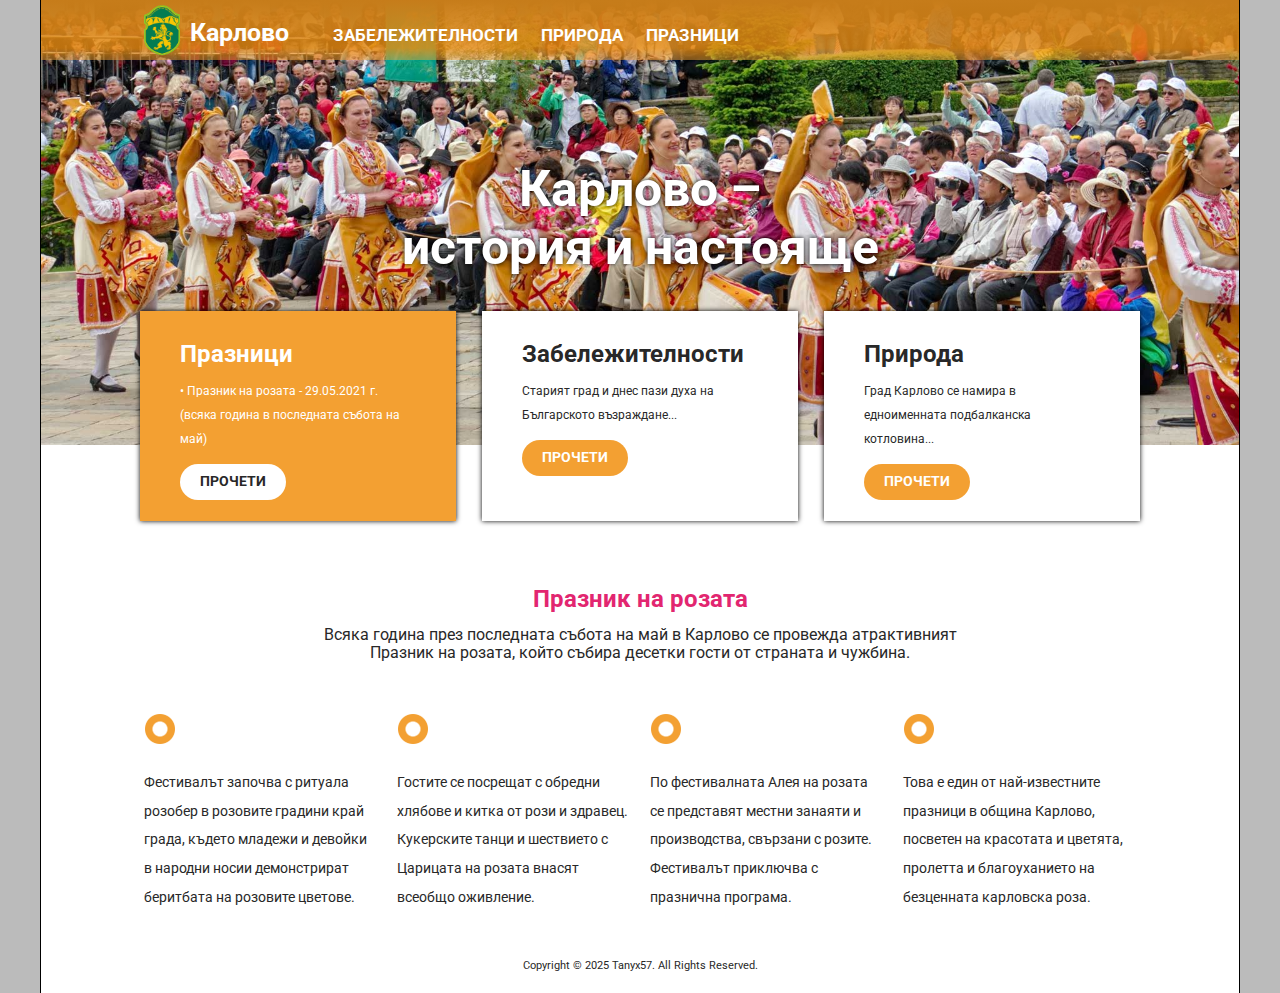
==== index.html @ 19965ad4 "Page updates" ====
<!DOCTYPE html>
<html lang="bg">
  <head>
    <meta charset="utf-8" />
    <meta name="viewport" content="width=device-width, initial-scale=1.0" />

    <title>Карлово</title>

    <link rel="stylesheet" href="css/modern-normalize.css" />
    <link rel="stylesheet" href="css/styles.css" />
    <link rel="icon" href="favicon.ico" sizes="any" />
  </head>

  <body>
    <div id="menu-mob"></div>
    <div id="home" class="pageContainer">
      <div id="headerContainer">
        <div id="header" class="baseBlock">
          <div id="logo"><a href="index.html">Карлово</a></div>
          <div id="menu">
            <a href="pois.html">Забележителности</a>
            <a href="nature.html">Природа</a>
            <a href="events.html">Празници</a>
          </div>
        </div>
      </div>
      <div id="topTitle" class="baseBlock">
        <h1>Карлово – <br />история и настояще</h1>
      </div>
      <div id="accentBlocks" class="baseBlock">
        <div class="accentBlock orange">
          <h3>Празници</h3>
          <p>
            • Празник на розата - 29.05.2021 г. (всяка година в последната
            събота на май)
          </p>
          <a href="events.html" class="aButton">Прочети</a>
        </div>
        <div class="accentBlock">
          <h3>Забележителности</h3>
          <p>Старият град и днес пази духа на Българското възраждане...</p>
          <a href="pois.html" class="aButton">Прочети</a>
        </div>
        <div class="accentBlock">
          <h3>Природа</h3>
          <p>Град Карлово се намира в едноименната подбалканска котловина...</p>
          <a href="nature.html" class="aButton">Прочети</a>
        </div>
      </div>
      <br class="clear" />
      <div id="page" class="baseBlock">
        <h2 class="roza">Празник на розата</h2>
        <div id="video" align="center"></div>
        <p class="subtitle">
          Всяка година през последната събота на май в Карлово се провежда
          атрактивният Празник на розата, който събира десетки гости от страната
          и чужбина.
        </p>
        <div class="x4cols">
          <p class="miniBlock">
            Фестивалът започва с ритуала розобер в розовите градини край града,
            където младежи и девойки в народни носии демонстрират беритбата на
            розовите цветове.
          </p>
          <p class="miniBlock">
            Гостите се посрещат с обредни хлябове и китка от рози и здравец.
            Кукерските танци и шествието с Царицата на розата внасят всеобщо
            оживление.
          </p>
          <p class="miniBlock">
            По фестивалната Алея на розата се представят местни занаяти и
            производства, свързани с розите. Фестивалът приключва с празнична
            програма.
          </p>
          <p class="miniBlock">
            Това е един от най-известните празници в община Карлово, посветен на
            красотата и цветята, пролетта и благоуханието на безценната
            карловска роза.
          </p>
        </div>
        <br class="clear" />
      </div>
      <div id="footer">
        <p class="baseBlock">Copyright © 2025 Tanyx57. All Rights Reserved.</p>
      </div>
    </div>

    <script src="js/app.js"></script>
  </body>
</html>
---- css/styles.css ----
/* CSS */
@import url('https://fonts.googleapis.com/css2?family=Roboto:wght@400;700&display=swap');

*,
*:after,
*:before {
  box-sizing: border-box;
}

div {
  margin: 0;
}

body {
  background-color: #bbb;
  margin: 0;
  font-family: 'Roboto', sans-serif;
  font-size: 12px;
  color: #282828;
}

#home {
  background-image: url('../img/home-page-image.jpg');
  background-repeat: no-repeat;
  background-position: center -60px;
  background-size: 1200px auto;
}

#pois {
  background-image: url('../img/pois-image.jpg');
  background-repeat: no-repeat;
  background-position: center -60px;
  background-size: 1200px auto;
}

.pageContainer {
  background-color: white;
  width: 100%;
  max-width: 1200px;
  min-height: 100vh;
  margin: 0 auto;
  border-left: 1px solid black;
  border-right: 1px solid black;
  padding-bottom: 55px;
  position: relative;
}

#headerContainer {
  background: rgba(243, 160, 50, 0.75);
  background: linear-gradient(
    to bottom,
    rgb(198, 124, 26) 0%,
    rgba(234, 140, 16, 0.8) 80%,
    rgba(243, 160, 50, 0.5) 100%
  );
  width: 100%;
  height: 60px;
}

#header {
  padding: 4px 0;
}

.baseBlock {
  width: 100%;
  max-width: 1000px;
  margin: 0 auto;
}

#logo {
  width: 180px;
  display: inline-block;
  z-index: 999;
  position: relative;
}

#menu {
  display: inline-block;
}

#logo a {
  color: #fff;
  font-size: 2.1em;
  font-weight: bold;
  display: inline-block;
  text-decoration: none;
}

#logo a:before {
  content: '\a0';
  background-image: url('../img/Karlovo-gerb.gif');
  background-repeat: no-repeat;
  background-size: 36px auto;
  background-position: 4px 0;
  width: 50px;
  height: 60px;
  display: inline-block;
  vertical-align: middle;
}

#menu a {
  color: #fff;
  font-size: 1.4em;
  font-weight: bold;
  display: inline-block;
  text-decoration: none;
  text-transform: uppercase;
  margin: 3px 10px;
}

#topTitle {
  padding: 100px 0 0;
  min-height: 251px;
}

#pois #topTitle {
  min-height: 260px;
}

#topTitle h1 {
  color: #fff;
  font-size: 4.2em;
  font-weight: bold;
  text-align: center;
  text-shadow: 0 0 5px #000;
  margin: 0;
}

.accentBlock {
  background-color: #ffffff;
  box-shadow: 0 0 5px #000;
  width: 316px;
  height: 210px;
  float: left;
  margin-left: 26px;
  padding: 30px 40px;
}

.orange {
  background-color: #f3a032;
  margin-left: 0;
}

.accentBlock h3 {
  color: #282828;
  font-size: 2em;
  font-weight: bold;
  margin: 0 0 10px 0;
}

.accentBlock p {
  color: #282828;
  margin: 3px 0;
  line-height: 200%;
}

.accentBlock a {
  color: #fff;
  background-color: #f3a032;
  font-size: 1.2em;
  font-weight: bold;
  padding: 10px 20px;
  border-radius: 19px;
  text-decoration: none;
  text-transform: uppercase;
  margin: 10px 0;
  display: inline-block;
}

.accentBlock.orange a {
  color: #282828;
  background-color: #ffffff;
}

.accentBlock.orange h3,
.accentBlock.orange p {
  color: #ffffff;
}

h2 {
  font-size: 2em;
  margin: 0 0 10px;
  text-align: center;
  line-height: 1.5em;
  width: 100%;
}

h2.roza {
  color: #e22670;
  margin-top: 35px;
}

.poiBlock h2 {
}

#page {
  padding: 25px 0;
}

.clear {
  clear: both;
}

#page p {
  margin: 3px;
  font-size: 1.2em;
}

#page p.subtitle {
  text-align: center;
  font-size: 1.3em;
  max-width: 70%;
  margin: 2px auto 20px;
}

#page .x4cols p.miniBlock {
  width: 233px;
  line-height: 200%;
  float: left;
  margin: 30px 16px 0 4px;
}

#page .x4cols p.miniBlock:last-of-type {
  margin-right: 4px;
}

#page p.miniBlock:before {
  content: '\a0';
  background-image: url('../img/circle.png');
  background-repeat: no-repeat;
  background-position: left top;
  width: 36px;
  height: 36px;
  display: block;
  margin-bottom: 20px;
}

#footer {
  position: absolute;
  bottom: 0;
  left: 0;
  width: 100%;
}

#footer p {
  font-size: 0.9em;
  text-align: center;
  margin: 0 auto;
  padding: 20px 0;
  background-color: white;
}

.poiBlock {
  width: 100%;
  display: inline-block;
  background-color: #fafaf0;
  margin: 0 0 20px;
  border: #ccc solid 1px;
}

.poiBlock img {
  float: right;
  display: block;
}

.poiBlock .poiText {
  padding: 20px;
  width: calc(100% - 300px);
  display: inline-block;
}

.poiText p {
  margin: 5px 0;
}

.poiText p:first-letter {
  font-size: 1.2em;
  color: #bf2e02;
  font-weight: bold;
}

/*****************/
@media screen and (max-width: 1020px) {
  .accentBlock {
    box-shadow: 0 0 5px #000;
    width: 100%;
    max-width: 520px;
    height: auto;
    float: none;
    margin: 0 auto 10px;
    padding: 15px 30px 7px;
  }

  #page .x4cols p.miniBlock {
    width: calc(50% - 2 * 10px);
    margin: 30px 10px 0 10px;
  }

  #page .x4cols p.miniBlock:last-of-type {
    margin-right: 10px;
  }

  #page .x4cols p.miniBlock:nth-of-type(odd) {
    clear: left;
  }

  #footer {
    position: static;
  }

  .pageContainer {
    padding-bottom: 0;
  }
}

#menu-mob {
  display: none;
}

#menu-mob.open:before {
  content: '\2613';
}

@media screen and (max-width: 678px) {
  #topTitle h1 {
    font-size: 3.2em;
  }

  #menu {
    display: none;
    padding: 50px 30px 20px 70px;
    position: absolute;
    left: 1px;
    top: 0;
    background: linear-gradient(
      to top,
      rgba(243, 160, 50, 0.9) 0,
      rgba(198, 124, 26, 0.95) 100%
    );
    border-right: 1px solid #c67c1a;
    border-bottom: 1px solid #c67c1a;
    width: 100%;
  }

  #menu a {
    display: block;
    margin: 30px 0;
  }

  #menu.open {
    display: block;
  }

  #menu-mob {
    display: block;
    height: 40px;
    position: absolute;
    top: 10px;
    right: 0;
    z-index: 1000;
  }

  #menu-mob:before {
    display: inline-block;
    width: 40px;
    height: 40px;
    content: '\2630';
    font-size: 30px;
    color: #fff;
  }

  .poiBlock img {
    float: none;
    margin: 0 auto;
  }
  .poiBlock .poiText {
    width: 100%;
  }
}

@media screen and (max-width: 520px) {
  #page .x4cols {
    padding: 0 20px;
  }
  #page .x4cols p.miniBlock {
    width: 100%;
    float: none;
    clear: both;
    margin: 30px 0 0 0;
  }
}
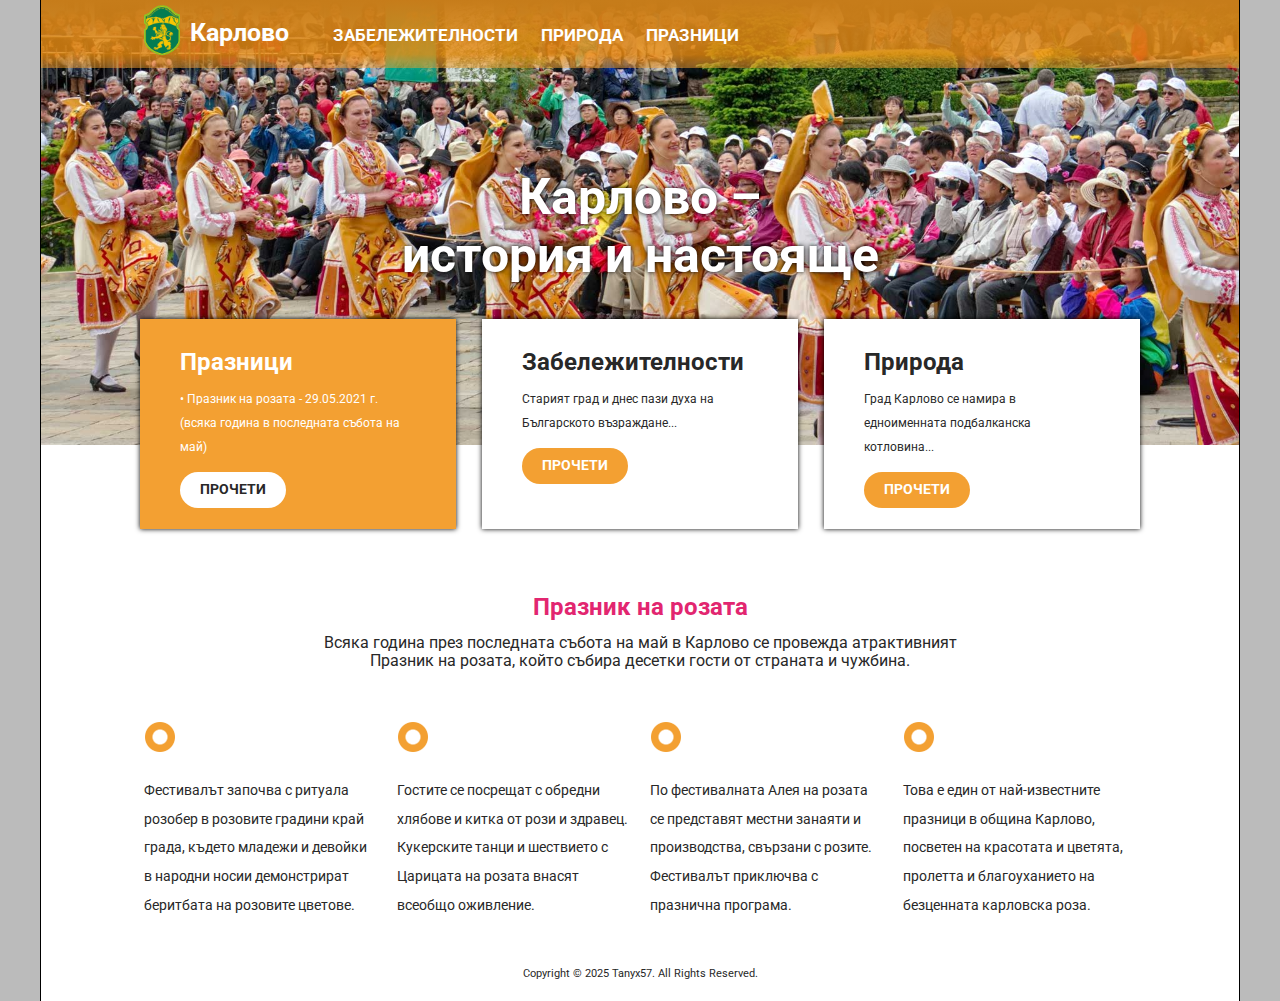
==== commit 3f648b2e: "Updating pois page" ====
--- a/index.html
+++ b/index.html
@@ -4,87 +4,122 @@
     <meta charset="utf-8" />
     <meta name="viewport" content="width=device-width, initial-scale=1.0" />
 
-    <title>Карлово</title>
+    <title>Карлово – забележителности, природа и традиции</title>
 
+    <!-- Meta description for better SEO -->
+    <meta
+      name="description"
+      content="Открийте Карлово – град с богата история, уникални забележителности, красива природа и традиционни празници като Празника на розата."
+    />
+    <!-- Meta keywords help with search engine ranking -->
+    <meta
+      name="keywords"
+      content="Карлово, България, забележителности, природа, празници, Празник на розата, туризъм, Балкани, култура, история"
+    />
+
+    <!-- Stylesheets for page styling -->
     <link rel="stylesheet" href="css/modern-normalize.css" />
     <link rel="stylesheet" href="css/styles.css" />
+
+    <!-- Favicon for browser tab icon -->
     <link rel="icon" href="favicon.ico" sizes="any" />
   </head>
 
   <body>
+    <!-- Mobile menu placeholder -->
     <div id="menu-mob"></div>
+
+    <!-- Main container for the page -->
     <div id="home" class="pageContainer">
+      <!-- Header section containing the logo and navigation -->
       <div id="headerContainer">
-        <div id="header" class="baseBlock">
-          <div id="logo"><a href="index.html">Карлово</a></div>
-          <div id="menu">
+        <header id="header" class="baseBlock">
+          <div id="logo">
+            <a href="index.html">Карлово</a>
+          </div>
+          <nav id="menu">
             <a href="pois.html">Забележителности</a>
             <a href="nature.html">Природа</a>
             <a href="events.html">Празници</a>
-          </div>
-        </div>
+          </nav>
+        </header>
       </div>
+
+      <!-- Main page title -->
       <div id="topTitle" class="baseBlock">
         <h1>Карлово – <br />история и настояще</h1>
       </div>
-      <div id="accentBlocks" class="baseBlock">
-        <div class="accentBlock orange">
-          <h3>Празници</h3>
-          <p>
-            • Празник на розата - 29.05.2021 г. (всяка година в последната
-            събота на май)
-          </p>
-          <a href="events.html" class="aButton">Прочети</a>
+
+      <!-- Main content section -->
+      <main>
+        <!-- Highlighted sections for main categories -->
+        <section id="accentBlocks" class="baseBlock clearfix">
+          <div class="accentBlock orange">
+            <h3>Празници</h3>
+            <p>
+              • Празник на розата - 29.05.2021 г. (всяка година в последната
+              събота на май)
+            </p>
+            <a href="events.html" class="aButton">Прочети</a>
+          </div>
+          <div class="accentBlock">
+            <h3>Забележителности</h3>
+            <p>Старият град и днес пази духа на Българското възраждане...</p>
+            <a href="pois.html" class="aButton">Прочети</a>
+          </div>
+          <div class="accentBlock">
+            <h3>Природа</h3>
+            <p>
+              Град Карлово се намира в едноименната подбалканска котловина...
+            </p>
+            <a href="nature.html" class="aButton">Прочети</a>
+          </div>
+        </section>
+
+        <!-- Article about the Rose Festival -->
+        <div id="page" class="baseBlock">
+          <article>
+            <h2 class="roza">Празник на розата</h2>
+            <p class="subtitle">
+              Всяка година през последната събота на май в Карлово се провежда
+              атрактивният Празник на розата, който събира десетки гости от
+              страната и чужбина.
+            </p>
+
+            <!-- Grid layout for festival highlights -->
+            <div class="x4cols clearfix">
+              <p class="miniBlock">
+                Фестивалът започва с ритуала розобер в розовите градини край
+                града, където младежи и девойки в народни носии демонстрират
+                беритбата на розовите цветове.
+              </p>
+              <p class="miniBlock">
+                Гостите се посрещат с обредни хлябове и китка от рози и здравец.
+                Кукерските танци и шествието с Царицата на розата внасят всеобщо
+                оживление.
+              </p>
+              <p class="miniBlock">
+                По фестивалната Алея на розата се представят местни занаяти и
+                производства, свързани с розите. Фестивалът приключва с
+                празнична програма.
+              </p>
+              <p class="miniBlock">
+                Това е един от най-известните празници в община Карлово,
+                посветен на красотата и цветята, пролетта и благоуханието на
+                безценната карловска роза.
+              </p>
+            </div>
+          </article>
         </div>
-        <div class="accentBlock">
-          <h3>Забележителности</h3>
-          <p>Старият град и днес пази духа на Българското възраждане...</p>
-          <a href="pois.html" class="aButton">Прочети</a>
-        </div>
-        <div class="accentBlock">
-          <h3>Природа</h3>
-          <p>Град Карлово се намира в едноименната подбалканска котловина...</p>
-          <a href="nature.html" class="aButton">Прочети</a>
-        </div>
-      </div>
-      <br class="clear" />
-      <div id="page" class="baseBlock">
-        <h2 class="roza">Празник на розата</h2>
-        <div id="video" align="center"></div>
-        <p class="subtitle">
-          Всяка година през последната събота на май в Карлово се провежда
-          атрактивният Празник на розата, който събира десетки гости от страната
-          и чужбина.
-        </p>
-        <div class="x4cols">
-          <p class="miniBlock">
-            Фестивалът започва с ритуала розобер в розовите градини край града,
-            където младежи и девойки в народни носии демонстрират беритбата на
-            розовите цветове.
-          </p>
-          <p class="miniBlock">
-            Гостите се посрещат с обредни хлябове и китка от рози и здравец.
-            Кукерските танци и шествието с Царицата на розата внасят всеобщо
-            оживление.
-          </p>
-          <p class="miniBlock">
-            По фестивалната Алея на розата се представят местни занаяти и
-            производства, свързани с розите. Фестивалът приключва с празнична
-            програма.
-          </p>
-          <p class="miniBlock">
-            Това е един от най-известните празници в община Карлово, посветен на
-            красотата и цветята, пролетта и благоуханието на безценната
-            карловска роза.
-          </p>
-        </div>
-        <br class="clear" />
-      </div>
-      <div id="footer">
+      </main>
+
+      <!-- Footer section -->
+      <footer id="footer">
         <p class="baseBlock">Copyright © 2025 Tanyx57. All Rights Reserved.</p>
-      </div>
+      </footer>
     </div>
 
+    <!-- Loads after HTML for better performance and faster rendering -->
     <script src="js/app.js"></script>
   </body>
 </html>
--- a/css/styles.css
+++ b/css/styles.css
@@ -54,7 +54,7 @@
     rgba(243, 160, 50, 0.5) 100%
   );
   width: 100%;
-  height: 60px;
+  height: 68px;
 }
 
 #header {
@@ -190,14 +190,17 @@
   margin-top: 35px;
 }
 
-.poiBlock h2 {
-}
-
 #page {
   padding: 25px 0;
 }
 
 .clear {
+  clear: both;
+}
+
+.clearfix::after {
+  display: block;
+  content: '';
   clear: both;
 }
 
@@ -256,15 +259,30 @@
   background-color: #fafaf0;
   margin: 0 0 20px;
   border: #ccc solid 1px;
+  padding: 20px;
+}
+
+.poiBlock h2 {
+  margin: 0;
+  font-size: 1.5em;
+  text-align: left;
+  padding: 0;
+  margin-bottom: 20px;
+}
+
+.poiBlock .g-maps {
+  display: inline-block;
+  margin-top: 20px;
 }
 
 .poiBlock img {
   float: right;
   display: block;
+  max-width: 300px;
 }
 
 .poiBlock .poiText {
-  padding: 20px;
+  padding: 0 40px 0 20px;
   width: calc(100% - 300px);
   display: inline-block;
 }
@@ -373,7 +391,10 @@
     float: none;
     margin: 0 auto;
   }
+
   .poiBlock .poiText {
+    margin-top: 20px;
+    padding-right: 20px;
     width: 100%;
   }
 }
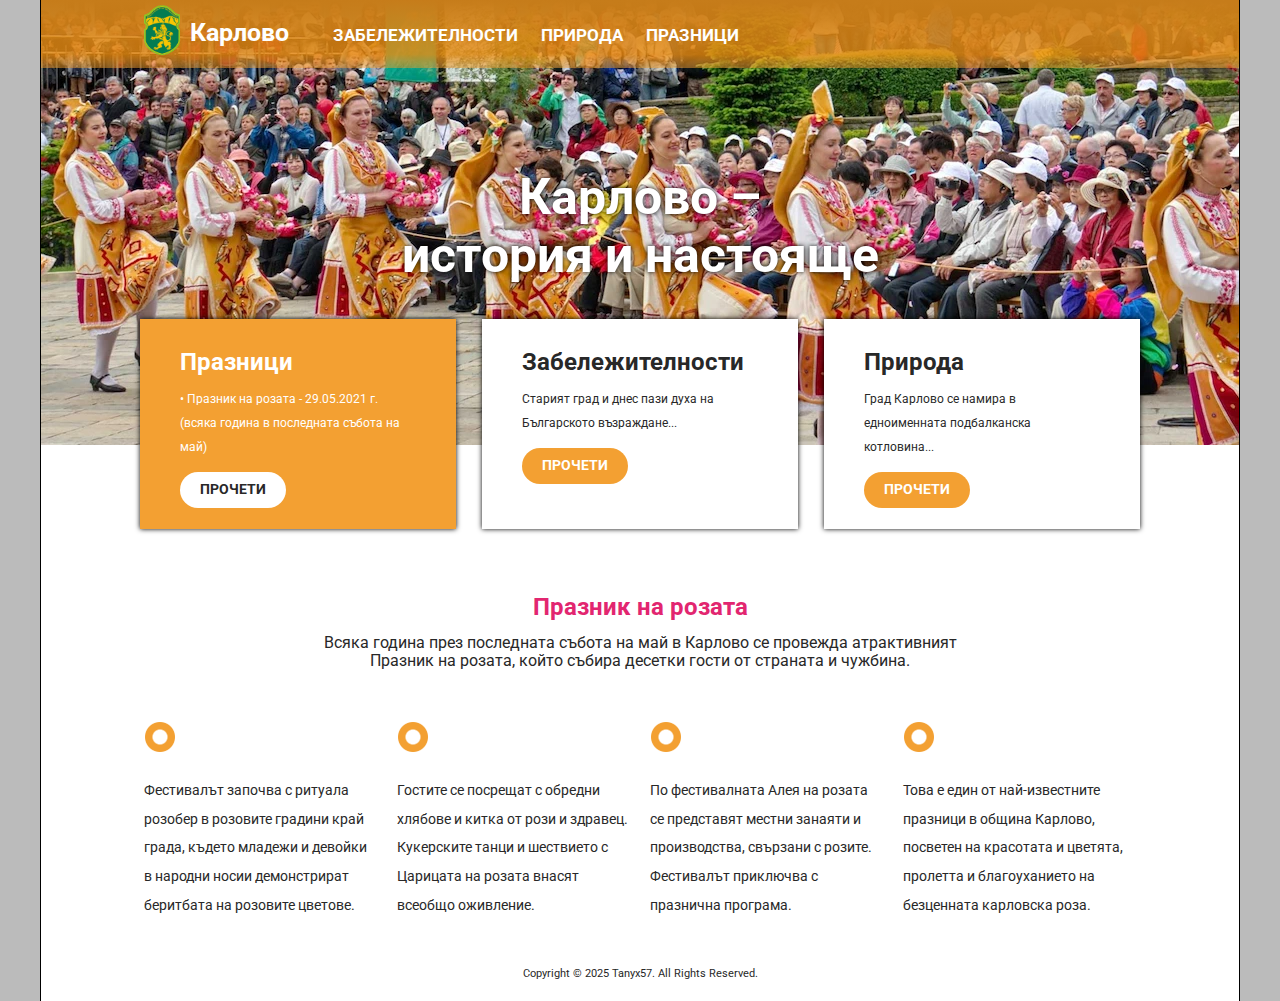
==== commit a6046dfd: "Image optimization" ====
--- a/index.html
+++ b/index.html
@@ -30,14 +30,17 @@
     <div id="menu-mob"></div>
 
     <!-- Main container for the page -->
-    <div id="home" class="pageContainer">
+    <div id="home" class="pageContainer lazy-bg">
+      <!-- Skip naviagtion link -->
+      <a href="#page" class="skip-link">Пропусни навигацията</a>
+
       <!-- Header section containing the logo and navigation -->
       <div id="headerContainer">
         <header id="header" class="baseBlock">
           <div id="logo">
             <a href="index.html">Карлово</a>
           </div>
-          <nav id="menu">
+          <nav id="menu" role="navigation">
             <a href="pois.html">Забележителности</a>
             <a href="nature.html">Природа</a>
             <a href="events.html">Празници</a>
@@ -114,7 +117,7 @@
       </main>
 
       <!-- Footer section -->
-      <footer id="footer">
+      <footer id="footer" role="contentinfo">
         <p class="baseBlock">Copyright © 2025 Tanyx57. All Rights Reserved.</p>
       </footer>
     </div>
--- a/css/styles.css
+++ b/css/styles.css
@@ -5,6 +5,29 @@
 *:after,
 *:before {
   box-sizing: border-box;
+}
+
+a:focus,
+button:focus {
+  outline: 3px solid #ffd700;
+}
+
+.skip-link {
+  position: absolute;
+  left: -10000px;
+  top: auto;
+  width: 1px;
+  height: 1px;
+  overflow: hidden;
+}
+
+.skip-link:focus {
+  left: 0;
+  width: auto;
+  height: auto;
+  color: #303030;
+  z-index: 1000;
+  padding: 5px;
 }
 
 div {
@@ -20,17 +43,43 @@
 }
 
 #home {
-  background-image: url('../img/home-page-image.jpg');
   background-repeat: no-repeat;
   background-position: center -60px;
   background-size: 1200px auto;
 }
 
+#home.loaded {
+  background-image: url('../img/home-page-image.webp');
+}
+
 #pois {
-  background-image: url('../img/pois-image.jpg');
   background-repeat: no-repeat;
   background-position: center -60px;
   background-size: 1200px auto;
+}
+
+#pois.loaded {
+  background-image: url('../img/pois-image.webp');
+}
+
+#nature {
+  background-repeat: no-repeat;
+  background-position: center -60px;
+  background-size: 1200px auto;
+}
+
+#nature.loaded {
+  background-image: url('../img/nature-image.webp');
+}
+
+#events {
+  background-repeat: no-repeat;
+  background-position: center -60px;
+  background-size: 1200px auto;
+}
+
+#events.loaded {
+  background-image: url('../img/events-image.webp');
 }
 
 .pageContainer {
@@ -106,6 +155,15 @@
   text-decoration: none;
   text-transform: uppercase;
   margin: 3px 10px;
+  transition: color 0.1s ease;
+}
+
+#menu a.active {
+  text-decoration: underline;
+}
+
+#menu a:hover {
+  color: #303030;
 }
 
 #topTitle {
@@ -339,6 +397,33 @@
   content: '\2613';
 }
 
+.events-container {
+  display: flex;
+  flex-direction: column;
+  gap: 20px;
+  padding: 0 20px;
+}
+
+.event {
+  display: flex;
+  flex-direction: column;
+  padding: 10px;
+  background-color: #ffffff;
+  box-shadow: 0 0 5px #000;
+}
+
+.event-date {
+  font-size: 1.2em;
+  color: #f3a032;
+  font-weight: bold;
+}
+
+.event-title {
+  font-size: 1.1em;
+  color: #333;
+  margin-top: 5px;
+}
+
 @media screen and (max-width: 678px) {
   #topTitle h1 {
     font-size: 3.2em;
@@ -348,7 +433,7 @@
     display: none;
     padding: 50px 30px 20px 70px;
     position: absolute;
-    left: 1px;
+    left: 0;
     top: 0;
     background: linear-gradient(
       to top,
@@ -373,7 +458,7 @@
     display: block;
     height: 40px;
     position: absolute;
-    top: 10px;
+    top: 18px;
     right: 0;
     z-index: 1000;
   }
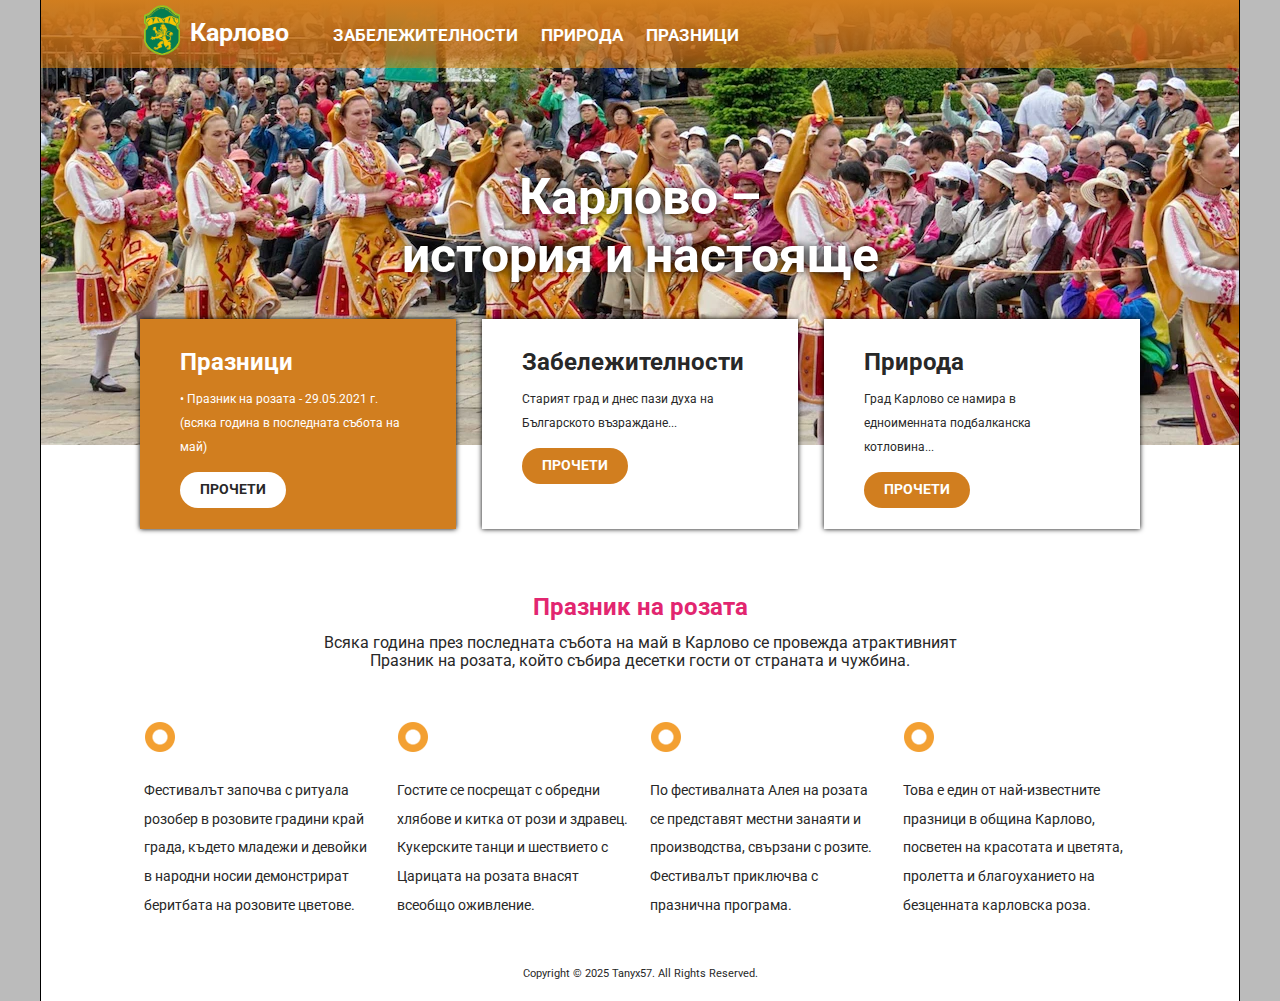
==== commit f874ea87: "Fixing headings" ====
--- a/index.html
+++ b/index.html
@@ -18,6 +18,10 @@
     />
 
     <!-- Stylesheets for page styling -->
+    <link
+      rel="stylesheet"
+      href="https://fonts.googleapis.com/css2?family=Roboto:wght@400;700&display=swap"
+    />
     <link rel="stylesheet" href="css/modern-normalize.css" />
     <link rel="stylesheet" href="css/styles.css" />
 
@@ -58,7 +62,7 @@
         <!-- Highlighted sections for main categories -->
         <section id="accentBlocks" class="baseBlock clearfix">
           <div class="accentBlock orange">
-            <h3>Празници</h3>
+            <h2>Празници</h2>
             <p>
               • Празник на розата - 29.05.2021 г. (всяка година в последната
               събота на май)
@@ -66,12 +70,12 @@
             <a href="events.html" class="aButton">Прочети</a>
           </div>
           <div class="accentBlock">
-            <h3>Забележителности</h3>
+            <h2>Забележителности</h2>
             <p>Старият град и днес пази духа на Българското възраждане...</p>
             <a href="pois.html" class="aButton">Прочети</a>
           </div>
           <div class="accentBlock">
-            <h3>Природа</h3>
+            <h2>Природа</h2>
             <p>
               Град Карлово се намира в едноименната подбалканска котловина...
             </p>
--- a/css/styles.css
+++ b/css/styles.css
@@ -1,5 +1,4 @@
 /* CSS */
-@import url('https://fonts.googleapis.com/css2?family=Roboto:wght@400;700&display=swap');
 
 *,
 *:after,
@@ -95,13 +94,14 @@
 }
 
 #headerContainer {
-  background: rgba(243, 160, 50, 0.75);
+  background: rgba(209, 126, 31, 0.75);
   background: linear-gradient(
     to bottom,
-    rgb(198, 124, 26) 0%,
-    rgba(234, 140, 16, 0.8) 80%,
-    rgba(243, 160, 50, 0.5) 100%
+    rgb(209, 126, 31) 0%,
+    rgba(190, 105, 20, 0.8) 80%,
+    rgba(234, 140, 16, 0.5) 100%
   );
+
   width: 100%;
   height: 68px;
 }
@@ -180,7 +180,7 @@
   font-size: 4.2em;
   font-weight: bold;
   text-align: center;
-  text-shadow: 0 0 5px #000;
+  text-shadow: 0 0 8px #000;
   margin: 0;
 }
 
@@ -195,15 +195,18 @@
 }
 
 .orange {
-  background-color: #f3a032;
+  background-color: #d17e1f;
+  color: white;
   margin-left: 0;
 }
 
-.accentBlock h3 {
+.accentBlock h2 {
   color: #282828;
   font-size: 2em;
   font-weight: bold;
   margin: 0 0 10px 0;
+  text-align: left;
+  line-height: 1.15;
 }
 
 .accentBlock p {
@@ -214,7 +217,7 @@
 
 .accentBlock a {
   color: #fff;
-  background-color: #f3a032;
+  background-color: #d17e1f;
   font-size: 1.2em;
   font-weight: bold;
   padding: 10px 20px;
@@ -230,7 +233,7 @@
   background-color: #ffffff;
 }
 
-.accentBlock.orange h3,
+.accentBlock.orange h2,
 .accentBlock.orange p {
   color: #ffffff;
 }
@@ -437,8 +440,8 @@
     top: 0;
     background: linear-gradient(
       to top,
-      rgba(243, 160, 50, 0.9) 0,
-      rgba(198, 124, 26, 0.95) 100%
+      rgba(209, 126, 31, 0.9) 0%,
+      rgba(166, 97, 14, 0.95) 100%
     );
     border-right: 1px solid #c67c1a;
     border-bottom: 1px solid #c67c1a;
